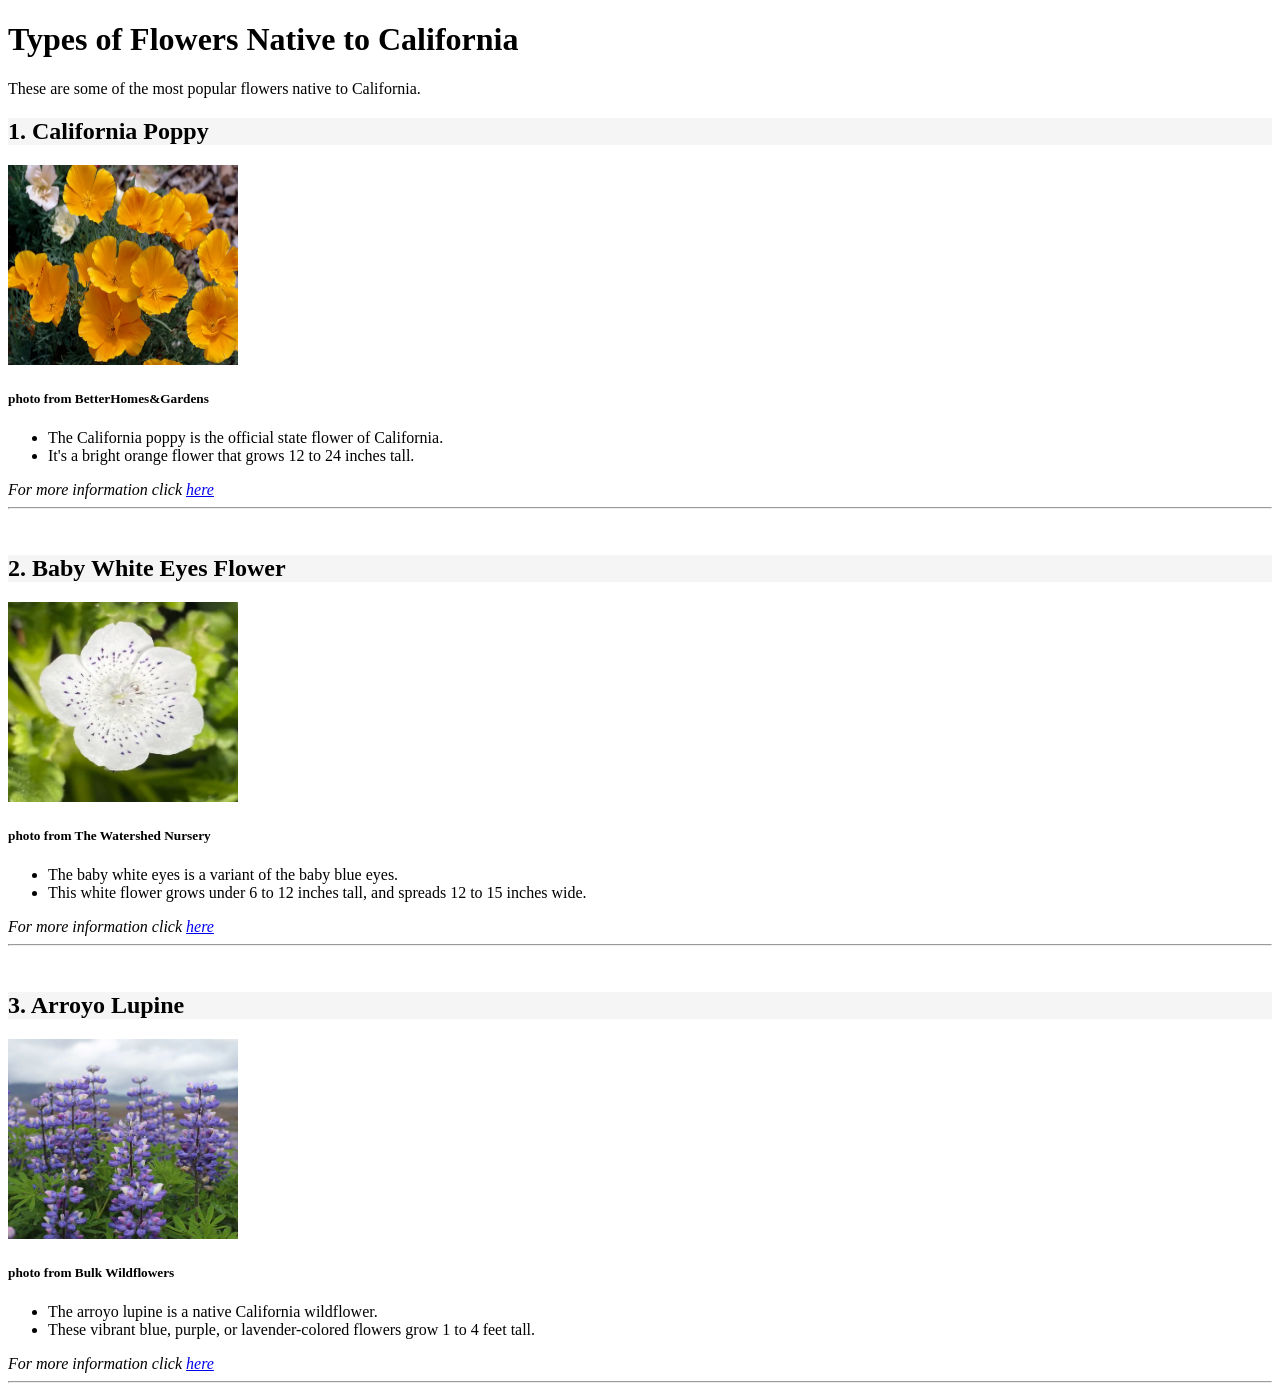
==== index.html @ c5771322 "Rename Index.html to index.html" ====
<!DOCTYPE html>
<html>
<head>
<title>Types of Flowers Native to California</title>
<!--i made my title effective and relevant to my website, like i was taught-->
</head>
<body>

<h1>Types of Flowers Native to California</h1>
<p>These are some of the most popular flowers native to California.</p>

<h2 style="background-color:WhiteSmoke;">1. California Poppy</h2>
<img src="calipoppy.jpg" alt="california poppy"width="230" height="200">
<!--for each image i used jpg/a raster image format like i learned in class because I didn't need very high image resolution for my photos-->
<h5>photo from BetterHomes&Gardens</h5>
<ul>
<li>The California poppy is the official state flower of California.</li>
<li>It's a bright orange flower that grows 12 to 24 inches tall.</li>
</ul>
<i> For more information click <a href="https://calscape.org/plant/1602/Eschscholzia-californica-(California-Poppy)">here</a> </i>
<!--for each link I learned to add links and insert them into pieces of text-->
<!--I also learned about text formatting and made some text italic-->
<hr>
<br>
<!--after each flower i learned about and used a br and hr to seperate them from the others-->

<h2 style="background-color:WhiteSmoke;">2. Baby White Eyes Flower</h2>
<!--for each h2 i learned about styles and gave them a background-->
<img src="baby blue.jpg" alt="baby blue flower"width="230" height="200">
<!--for each image i used jpg/a raster image format like i learned in class because I didn't need very high image resolution for my photos-->
<h5>photo from The Watershed Nursery</h5>
<ul>
<li>The baby white eyes is a variant of the baby blue eyes.</li>
<li>This white flower grows under 6 to 12 inches tall, and spreads 12 to 15 inches wide.</li>
</ul>
<i>For more information click <a href="https://www.wildflower.org/plants/result.php?id_plant=NEME">here</a> </i>
<hr>
<br>

<h2 style="background-color:WhiteSmoke;">3. Arroyo Lupine</h2>
<img src="lupine arroyo.jpg" alt="lupine arroyo flower"width="230" height="200">
<!--for each image i used jpg/a raster image format like i learned in class because I didn't need very high image resolution for my photos-->
<h5>photo from Bulk Wildflowers</h5>
<ul>
<li>The arroyo lupine is a native California wildflower.</li>
<li>These vibrant blue, purple, or lavender-colored flowers grow 1 to 4 feet tall.</li>
</ul>
<i> For more information click <a href="https://calscape.org/plant/2364/Lupinus-succulentus-(Succulent-Lupine)">here</a> </hi>
<hr>
</body>
</html>
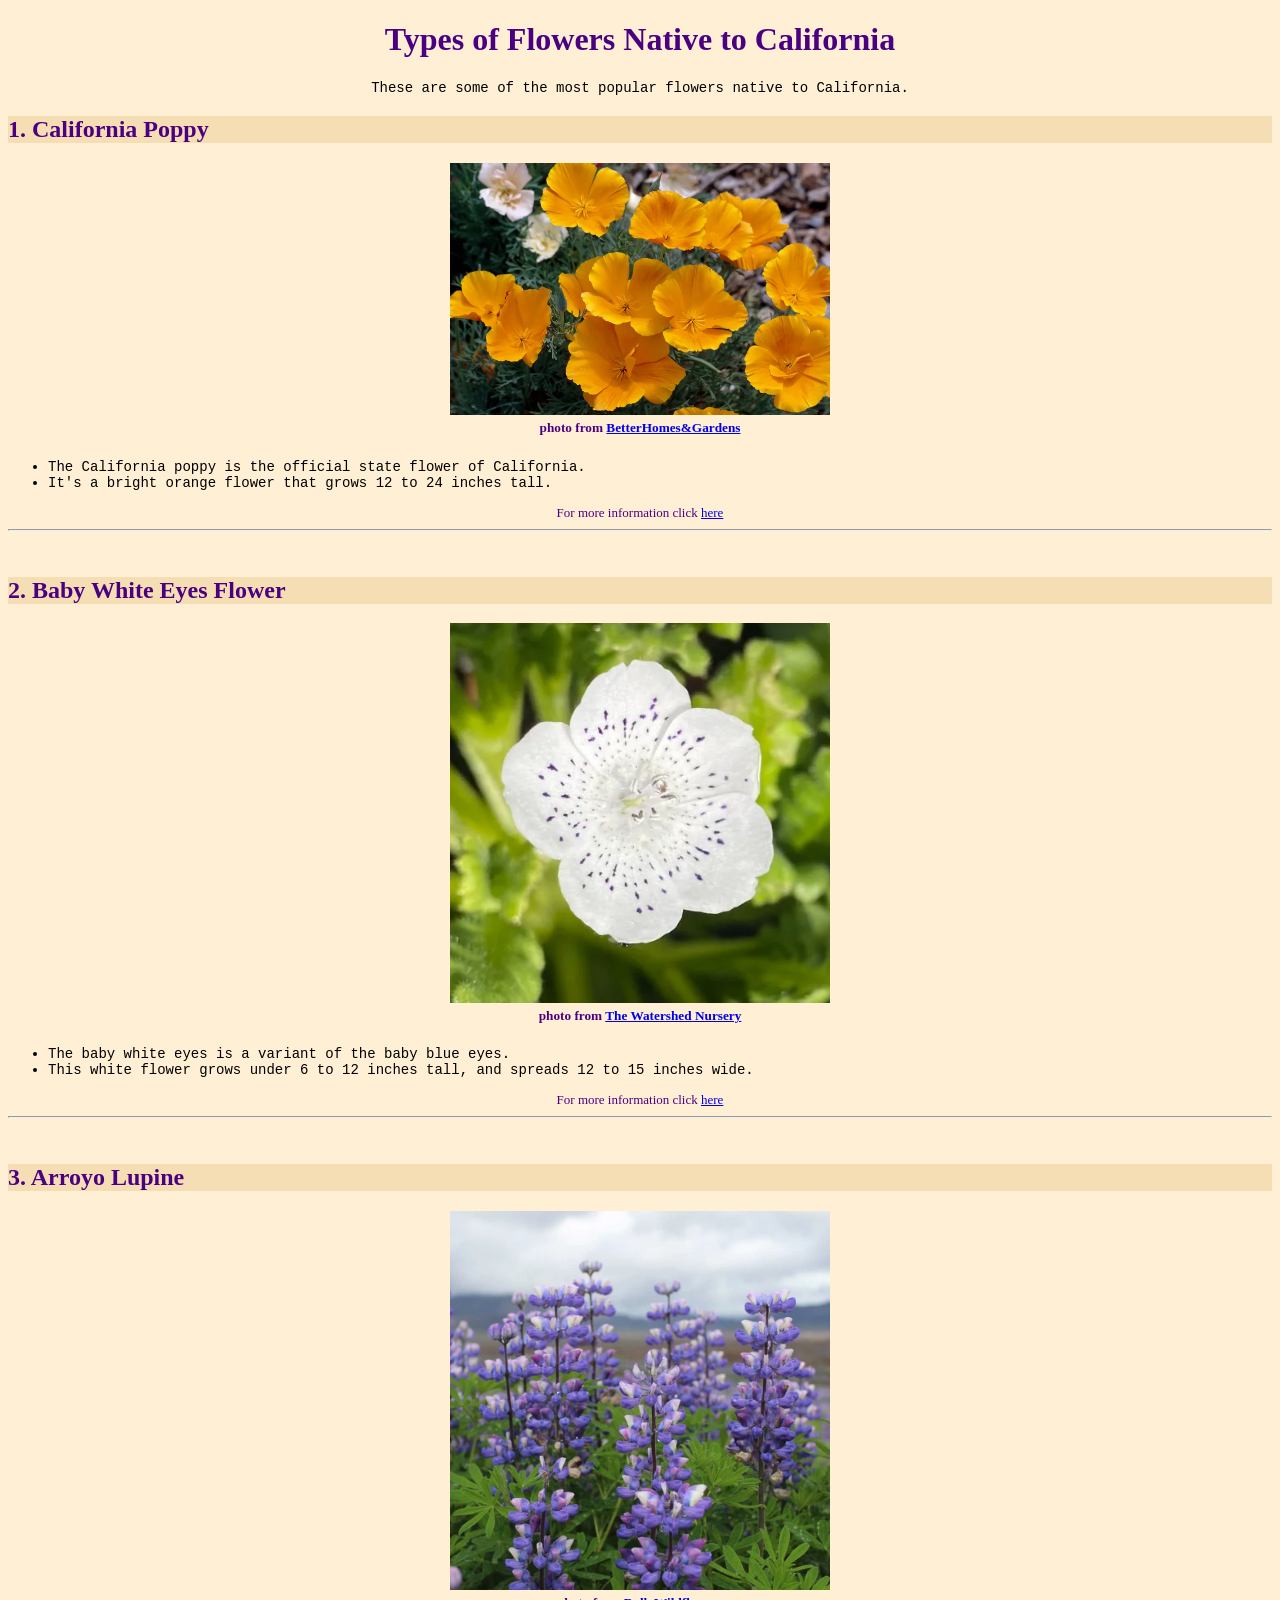
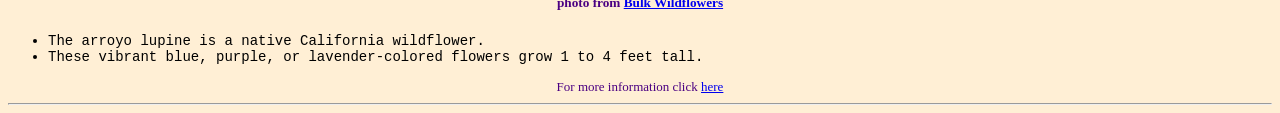
==== commit ea143f72: "updated html" ====
--- a/index.html
+++ b/index.html
@@ -3,49 +3,50 @@
 <head>
 <title>Types of Flowers Native to California</title>
 <!--i made my title effective and relevant to my website, like i was taught-->
+ <link rel="stylesheet" href="style.css">
 </head>
 <body>
 
-<h1>Types of Flowers Native to California</h1>
-<p>These are some of the most popular flowers native to California.</p>
+<h1 class="center">Types of Flowers Native to California</h1>
+<p class="center">These are some of the most popular flowers native to California.</p>
 
-<h2 style="background-color:WhiteSmoke;">1. California Poppy</h2>
-<img src="calipoppy.jpg" alt="california poppy"width="230" height="200">
+<h2>1. California Poppy</h2>
+<img src="calipoppy.jpg" alt="california poppy">
 <!--for each image i used jpg/a raster image format like i learned in class because I didn't need very high image resolution for my photos-->
-<h5>photo from BetterHomes&Gardens</h5>
+<h5>photo from  <a href="https://www.bhg.com/">BetterHomes&Gardens</a> </h5>
 <ul>
 <li>The California poppy is the official state flower of California.</li>
 <li>It's a bright orange flower that grows 12 to 24 inches tall.</li>
 </ul>
-<i> For more information click <a href="https://calscape.org/plant/1602/Eschscholzia-californica-(California-Poppy)">here</a> </i>
+<p class="information"> For more information click <a href="https://calscape.org/plant/1602/Eschscholzia-californica-(California-Poppy)">here</a> </p>
 <!--for each link I learned to add links and insert them into pieces of text-->
-<!--I also learned about text formatting and made some text italic-->
+<!--I also learned about text formatting-->
 <hr>
 <br>
 <!--after each flower i learned about and used a br and hr to seperate them from the others-->
 
-<h2 style="background-color:WhiteSmoke;">2. Baby White Eyes Flower</h2>
-<!--for each h2 i learned about styles and gave them a background-->
-<img src="baby blue.jpg" alt="baby blue flower"width="230" height="200">
+<h2>2. Baby White Eyes Flower</h2>
+
+<img src="baby blue.jpg" alt="baby blue flower">
 <!--for each image i used jpg/a raster image format like i learned in class because I didn't need very high image resolution for my photos-->
-<h5>photo from The Watershed Nursery</h5>
+<h5>photo from <a href="https://www.watershednursery.com">The Watershed Nursery</a> </h5>
 <ul>
 <li>The baby white eyes is a variant of the baby blue eyes.</li>
 <li>This white flower grows under 6 to 12 inches tall, and spreads 12 to 15 inches wide.</li>
 </ul>
-<i>For more information click <a href="https://www.wildflower.org/plants/result.php?id_plant=NEME">here</a> </i>
+<p class="information">For more information click <a href="https://www.wildflower.org/plants/result.php?id_plant=NEME">here</a> </p>
 <hr>
 <br>
 
-<h2 style="background-color:WhiteSmoke;">3. Arroyo Lupine</h2>
-<img src="lupine arroyo.jpg" alt="lupine arroyo flower"width="230" height="200">
+<h2>3. Arroyo Lupine</h2>
+<img src="lupine arroyo.jpg" alt="lupine arroyo flower">
 <!--for each image i used jpg/a raster image format like i learned in class because I didn't need very high image resolution for my photos-->
-<h5>photo from Bulk Wildflowers</h5>
+<h5>photo from <a href="https://www.bulkwildflowers.com/?srsltid=AfmBOopvUB-6APolFUhfjxB7kS1nO4T7QNoqfATVBx5FvIhgE1t6TlN5">Bulk Wildflowers</a> </h5>
 <ul>
 <li>The arroyo lupine is a native California wildflower.</li>
 <li>These vibrant blue, purple, or lavender-colored flowers grow 1 to 4 feet tall.</li>
 </ul>
-<i> For more information click <a href="https://calscape.org/plant/2364/Lupinus-succulentus-(Succulent-Lupine)">here</a> </hi>
+<p class="information"> For more information click <a href="https://calscape.org/plant/2364/Lupinus-succulentus-(Succulent-Lupine)">here</a> </p>
 <hr>
 </body>
 </html>
--- a/style.css
+++ b/style.css
@@ -0,0 +1,55 @@
+
+body {
+	background-color: PapayaWhip;
+h1{
+	color: Indigo;
+	
+}
+h2 {
+  background-color: Wheat;
+  	color: Indigo;
+}
+
+p{
+	font-family: "Lucida Console", "Courier New", monospace;
+    font-size: 14px;
+}
+
+
+ul{ font-family: "Lucida Console", "Courier New", monospace;
+    font-size: 14px;
+}
+	
+
+img {
+  display: block;
+  margin-right: auto;
+  margin-left: auto;
+  width: 30%;
+  height: 30%;
+}
+p:hover {opacity: 0.8;}
+h5:hover {opacity: 0.8;}
+
+a:active {
+  background-color: SandyBrown;
+}
+
+h5 {
+	text-align: center;
+	margin-top: 5px;
+	color: Indigo;
+}
+
+.center {
+	text-align: center;
+	}
+	
+.information {
+	text-align: center;
+	margin-bottom: 5px;
+	font-family: "Times New Roman", Times, serif;
+    font-size: 13px;
+	color: Indigo;
+}
+}
